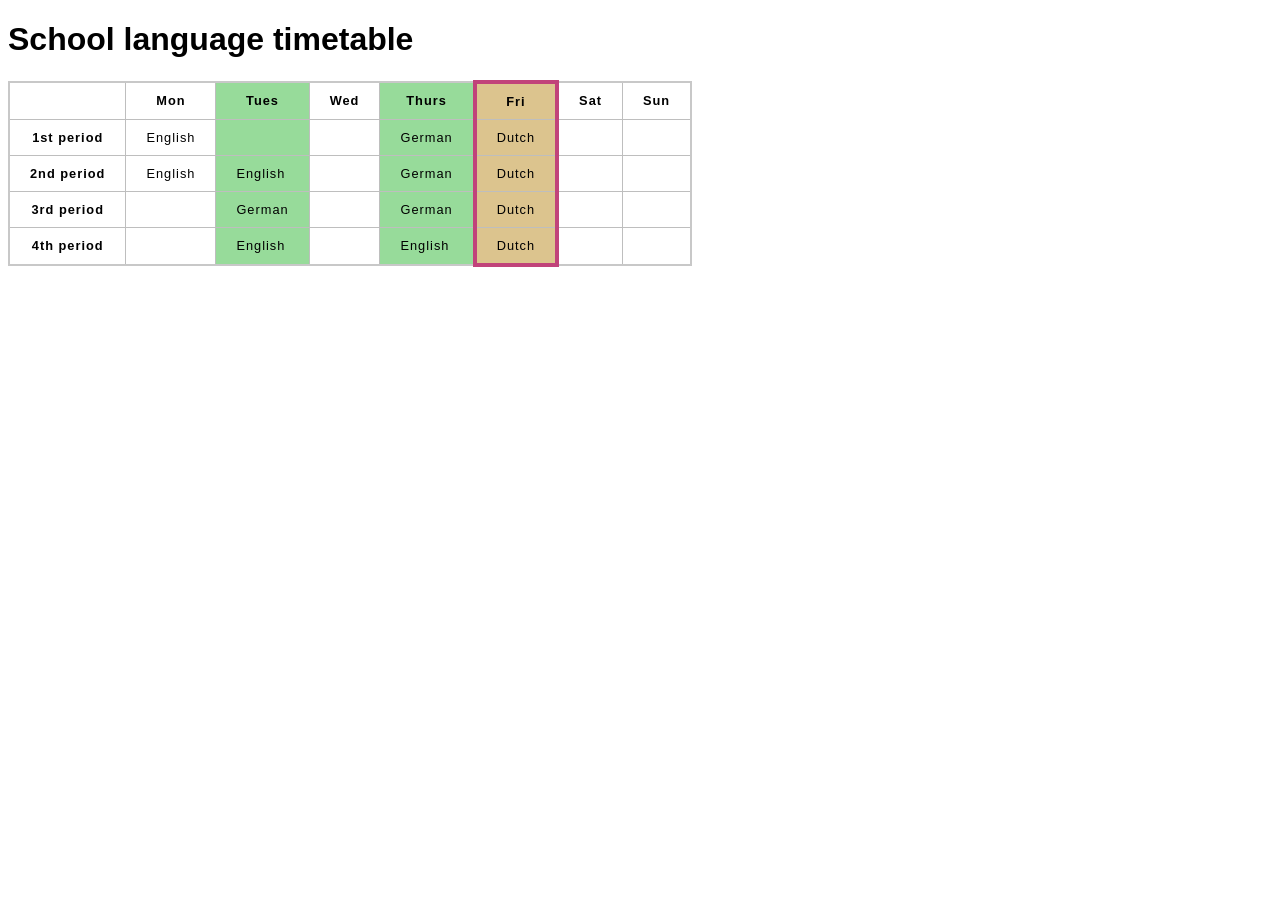
==== colgroup.html @ 22a86de9 "Fix files" ====
<!DOCTYPE html>
<html lang="en">
  <head>
    <meta charset="UTF-8">
    <meta name="viewport" content="width=device-width, initial-scale=1.0">
    <title>Table merge</title>
    <link rel="stylesheet" href="./colgroup.css">
  </head>
  <body>
    <h1>School language timetable</h1>
    <table>
      <colgroup>
        <col span="2" />
        <col class="column-background" />
        <col class="column-fixed-width" />
        <col class="column-background" />
        <col class="column-background-border" />
        <col span="2" class="column-fixed-width" />
      </colgroup>
      <tr>
        <td>&nbsp;</td>
        <th>Mon</th>
        <th>Tues</th>
        <th>Wed</th>
        <th>Thurs</th>
        <th>Fri</th>
        <th>Sat</th>
        <th>Sun</th>
      </tr>
      <tr>
        <th>1st period</th>
        <td>English</td>
        <td>&nbsp;</td>
        <td>&nbsp;</td>
        <td>German</td>
        <td>Dutch</td>
        <td>&nbsp;</td>
        <td>&nbsp;</td>
      </tr>
      <tr>
        <th>2nd period</th>
        <td>English</td>
        <td>English</td>
        <td>&nbsp;</td>
        <td>German</td>
        <td>Dutch</td>
        <td>&nbsp;</td>
        <td>&nbsp;</td>
      </tr>
      <tr>
        <th>3rd period</th>
        <td>&nbsp;</td>
        <td>German</td>
        <td>&nbsp;</td>
        <td>German</td>
        <td>Dutch</td>
        <td>&nbsp;</td>
        <td>&nbsp;</td>
      </tr>
      <tr>
        <th>4th period</th>
        <td>&nbsp;</td>
        <td>English</td>
        <td>&nbsp;</td>
        <td>English</td>
        <td>Dutch</td>
        <td>&nbsp;</td>
        <td>&nbsp;</td>
      </tr>
    </table>
  </body>
</html>
---- colgroup.css ----
html {
  font-family: sans-serif;
}

table {
  border-collapse: collapse;
  border: 2px solid rgb(200,200,200);
  letter-spacing: 1px;
  font-size: 0.8rem;
}

td, th {
  border: 1px solid rgb(190,190,190);
  padding: 10px 20px;
}

.column-background {
  background-color: #97db9a;
}

.column-fixed-width {
  width: 40px;
}

.column-background-border {
  background-color: #dcc48e;
  border: 4px solid #c1437a;
}
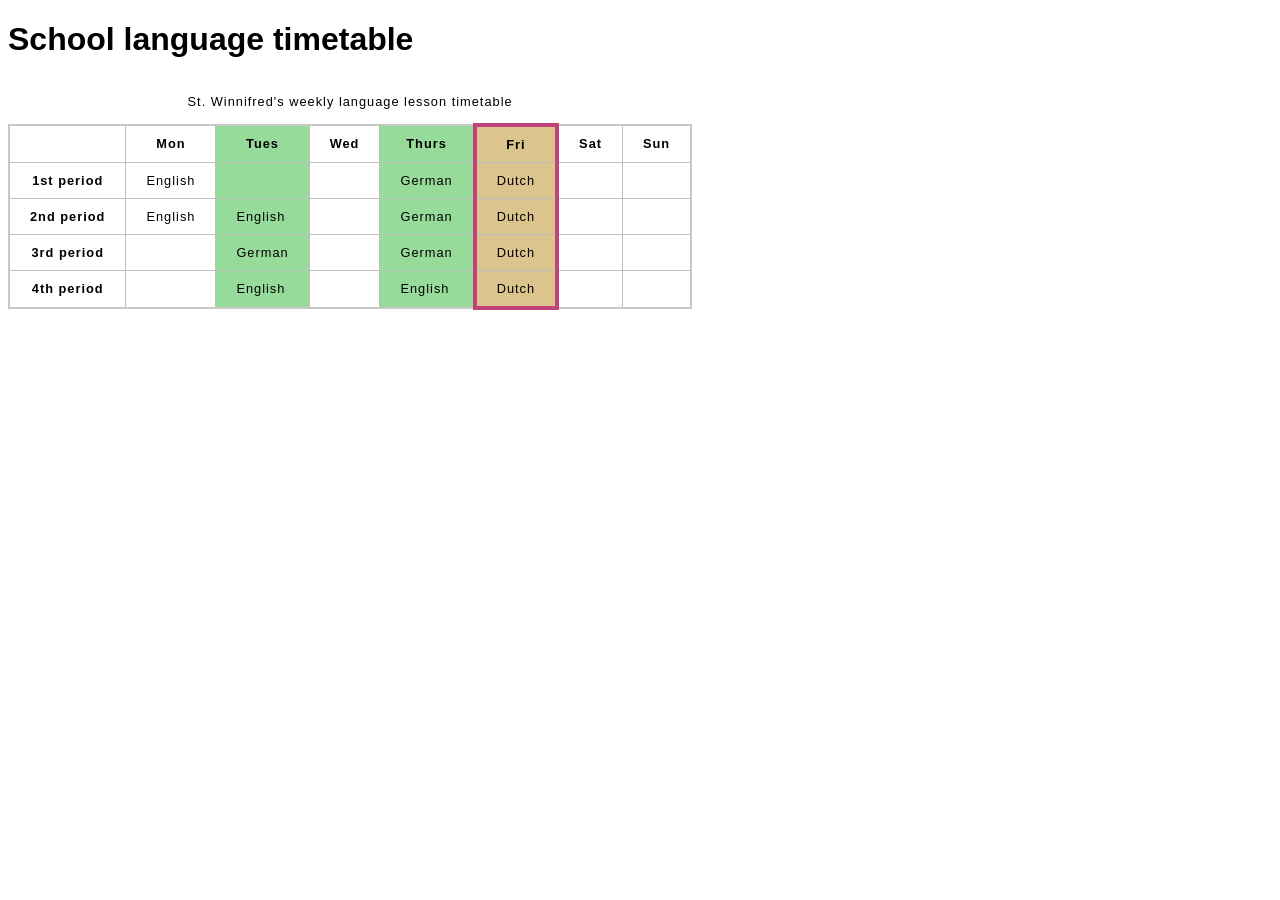
==== commit 719f9f0d: "Add caption to school timetable" ====
--- a/colgroup.html
+++ b/colgroup.html
@@ -9,6 +9,9 @@
   <body>
     <h1>School language timetable</h1>
     <table>
+      <caption>
+        St. Winnifred's weekly language lesson timetable
+      </caption>
       <colgroup>
         <col span="2" />
         <col class="column-background" />
--- a/colgroup.css
+++ b/colgroup.css
@@ -7,6 +7,10 @@
   border: 2px solid rgb(200,200,200);
   letter-spacing: 1px;
   font-size: 0.8rem;
+}
+
+caption{
+  padding: 14px;
 }
 
 td, th {
